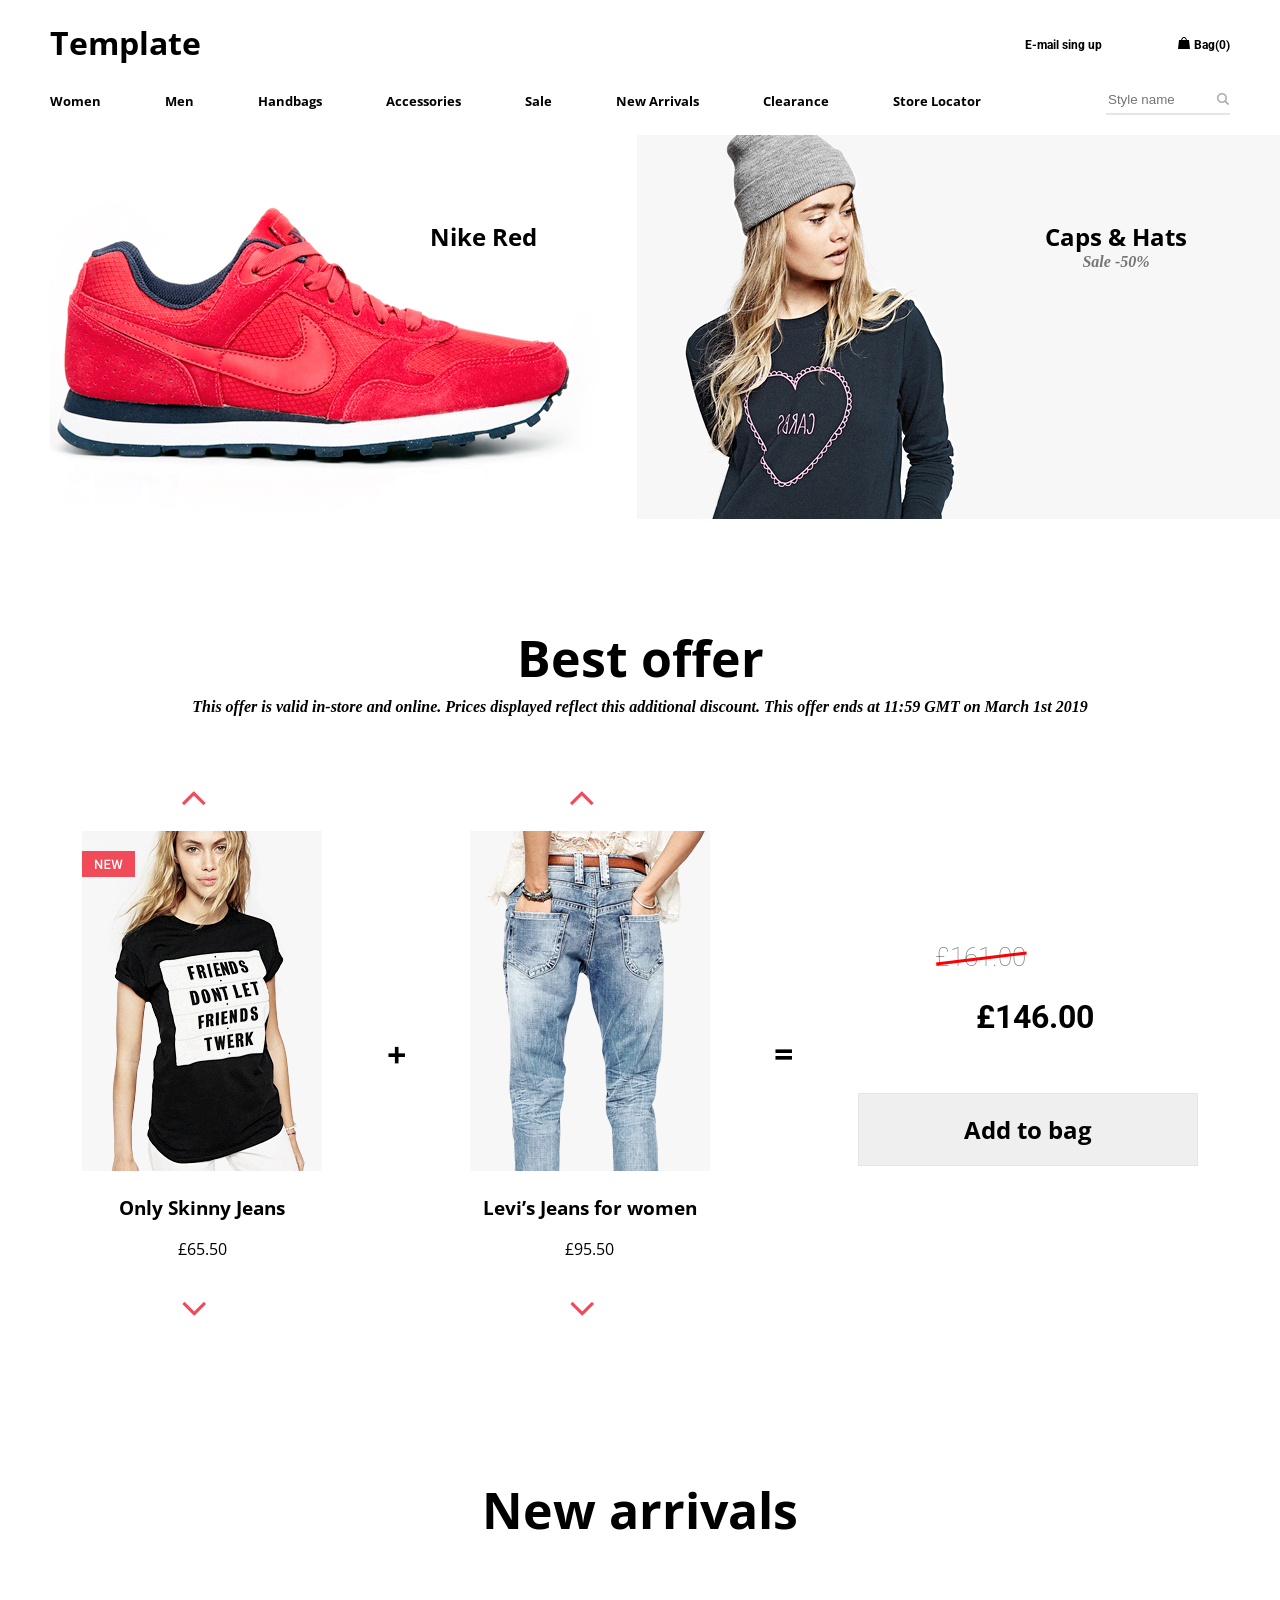
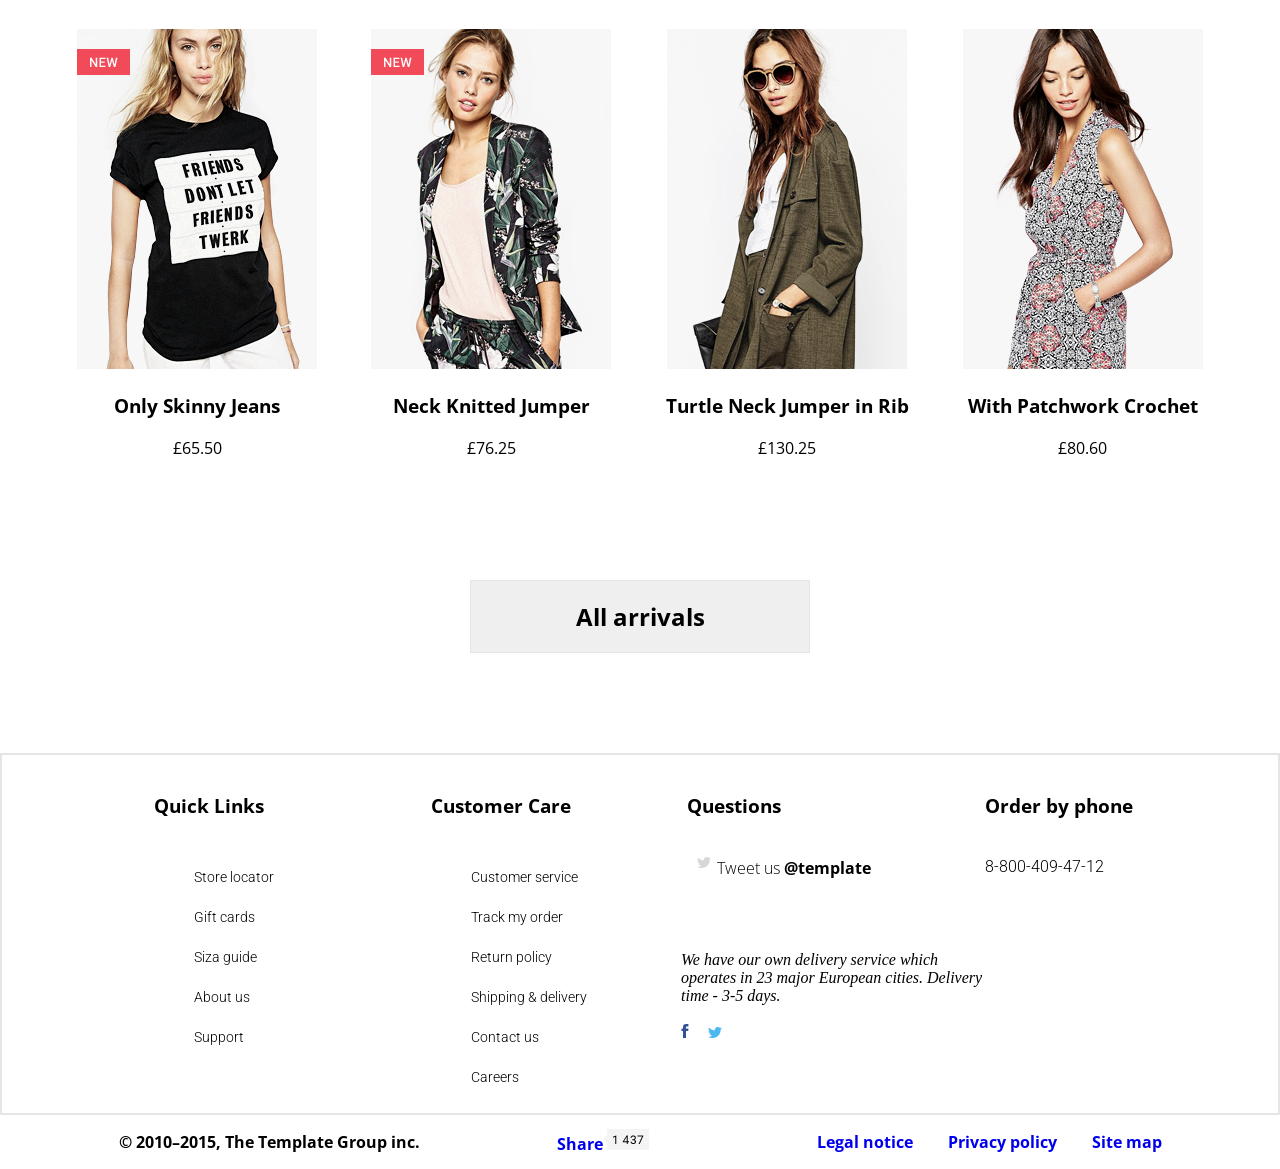
==== index.html @ d85d55f2 "24/02/2020(4)" ====
<!DOCTYPE html>
<html lang="en">

<head>
    <meta charset="UTF-8">
    <meta name="viewport" content="width=device-width, initial-scale=1.0">
    <title>Template</title>

    <link href="https://fonts.googleapis.com/css?family=Open+Sans:400,700&display=swap" rel="stylesheet">
    <link rel="stylesheet" href="./css/start.css">
</head>

<body>
    <div class="conteiner">
        <header class="header">
            <div class="header__conteiner1">
                <div class="h1">
                    <h1>Template</h1>
                </div>
                <div class="bag">
                    <div class="bag__signup"> <a class="header__singUp" href="#">E-mail sing up</a></div>
                    <div><img src="/img/ico_bag.png" alt="bag" class="logo"> <a href="#">Bag(0)</a>
                    </div>
                </div>


            </div>
            <div class="header__conteiner2">
                <div class="header__nav">
                    <nav class="nav">
                        <a href="" class="nav_a">Women</a>
                        <a href="" class="nav_a">Men</a>
                        <a href="" class="nav_a">Handbags</a>
                        <a href="" class="nav_a">Accessories</a>
                        <a href="" class="nav_a">Sale</a>
                        <a href="" class="nav_a">New Arrivals</a>
                        <a href="" class="nav_a">Clearance</a>
                        <a href="" class="nav_a">Store Locator</a>
                    </nav>
                </div>
                <div class="header__search">
                    <input type="text" name="" placeholder="Style name" class="input">
                </div>
            </div>

        </header>
        <section class="section_banners">
            <div class="banner nike">
                <div class="text">
                    <h2>Nike Red</h2>
                </div>
                <img src="/img/red-nike.png" alt="red nike">
            </div>
            <div class="banner girl">
                <div class="text">
                    <h2>Caps & Hats</h2>
                    <span>Sale -50%</span>
                </div>

                <img src="/img/girl.png" alt="girl">
            </div>
        </section>

        <section class="best_offer">
            <div class="title">
                <h1>Best offer</h1>
                <p>This offer is valid in-store and online. Prices displayed reflect this additional discount. This
                    offer ends at 11:59 GMT on March 1st 2019</p>
            </div>
            <div class="banner_conteiner">
                <div class="banner first_banner">
                    <img src="/img/arrow-up.png" alt="arrow-up" srcset="" class="arrow-up">
                    <img src="/img/best_offer1.png" alt="best offer">
                    <h3>Only Skinny Jeans</h3>
                    <p>£65.50</p>
                    <img src="/img/arrow-down.png" alt="arrow-down" srcset="" class="arrow-down">
                </div>
                <span class="plus">+</span>
                <div class="banner second_banner">
                    <img src="/img/arrow-up.png" alt="arrow-up" srcset="" class="arrow-up">
                    <img src="/img/best_offer2.png" alt="best offer">
                    <h3>Levi’s Jeans for women</h3>
                    <p>£95.50</p>
                    <img src="/img/arrow-down.png" alt="arrow-down" srcset="" class="arrow-down">
                </div>
                <span class="plus">=</span>
                <div class="third_banner">
                    <div class="total_price">
                        <span>£161.00</span>
                        <h2>£146.00</h2>
                    </div>
                    <input type="button" value="Add to bag">
                </div>
            </div>
        </section>

        <section class="new_arivals">
            <div class="title">
                <h1>New arrivals</h1>
            </div>
            <div class="banner_conteiner">
                <div class="banner first_banner">
                    <img src="/img/new_arrivals1.png" alt="cute girl">
                    <h3>Only Skinny Jeans</h3>
                    <p>£65.50</p>
                </div>
                <div class="banner second_banner">
                    <img src="/img/new_arrivals2.png" alt="cute girl">
                    <h3>Neck Knitted Jumper</h3>
                    <p>£76.25</p>
                </div>
                <div class="banner">
                    <img src="/img/new_arrivals3.png" alt="cute girl">
                    <h3>Turtle Neck Jumper in Rib</h3>
                    <p>£130.25</p>
                </div>
                <div class="banner">
                    <img src="/img/new_arrivals4.png" alt="cute girl">
                    <h3>With Patchwork Crochet</h3>
                    <p>£80.60</p>
                </div>
            </div>
            <div class="button_conteiner">
                <input type="button" value="All arrivals">
            </div>
        </section>
    </div>

    <section class="section_links">
        <div class="conteiner">  
            <div class="links_conteiner">
                <div class="nav quick_links">
                    <h3>Quick Links</h3>
                    <nav class="links">
                        <ul>
                            <li><a href="#">Store locator</a></li>
                            <li><a href="#">Gift cards</a></li>
                            <li><a href="#">Siza guide</a></li>
                            <li><a href="#">About us</a></li>
                            <li><a href="#">Support</a></li>
                        </ul>
                    </nav>
                </div>
                <div class="nav customer_care">
                    <h3>Customer Care</h3>
                    <nav class="links">
                        <ul>
                            <li><a href="#">Customer service</a></li>
                            <li><a href="#">Track my order</a></li>
                            <li><a href="#">Return policy</a></li>
                            <li><a href="#">Shipping & delivery</a></li>
                            <li><a href="#">Contact us</a></li>
                            <li><a href="#">Careers</a></li>
                        </ul>
                    </nav>
                </div>
            </div>
            <div class="contact_conteiner">
                <div class="questions">
                    <h3>Questions</h3>
                    <div class="tweet"> <img src="/img/twi_ico.png" alt="twitter" srcset="">
                        <p>Tweet us <b>@template</b></p>
                    </div>

                </div>
                <div class="order_by_phone">
                    <h3>Order by phone</h3>
                    <p>8-800-409-47-12</p>
                </div>
                <div class="anotation">
                    <div class="">
                        <p>We have our own delivery service which operates in 23 major European cities. Delivery time -
                            3-5
                            days.</p>
                    </div>
                    <div class="contact_logo">
                        <img src="/img/fb.png" alt="facebook">
                        <img src="/img/twi.png" alt="twitter">
                    </div>
                </div>

            </div>
        </div>

    </section>
    <footer class="footer">
        <div class="conteiner">
            <div class="footer_content">
                <p>© 2010–2015, The Template Group inc.</p>
                <div class=""><a href="#">Share</a><img src="/img/share.png" alt="share"></div>
                <nav>
                    <a href="#">Legal notice</a>
                    <a href="#">Privacy policy</a>
                    <a href="#">Site map</a>
                </nav>
            </div>

        </div>

    </footer>
</body>

</html>
---- css/start.css ----
@import url("https://fonts.googleapis.com/css?family=Roboto&display=swap");
@import url("https://fonts.googleapis.com/css?family=Open+Sans:400,700&display=swap");
body {
  margin: 0;
  padding: 0;
  background-color: #ffffff;
  font-family: "Open Sans";
  font-weight: bold;
}

a {
  text-decoration: none;
}
.conteiner {
  width: 1180px;
  margin: auto;
}

.header__conteiner1 {
  display: flex;
  flex-direction: row;
  flex-wrap: nowrap;
  justify-content: space-between;
  align-items: center;
}

.header__conteiner1 .bag {
  width: 205px;
  display: flex;
  flex-direction: row;
  justify-content: space-between;
}
.bag a {
  font-family: "Roboto";
  font-size: 12px;
  color: #000000;
}
.header__conteiner2 .nav_a {
  color: #000000;
  font-size: 13px;
  margin-right: 60px;
}
.header__conteiner2 {
  display: flex;
  flex-direction: row;
  flex-wrap: nowrap;
  justify-content: space-between;
  align-items: center;
}
.header__search .input {
  height: 25px;
  width: 120px;
  border: none;
  border-bottom: 2px solid #e5e5e5;
  background: url(/img/ico.png) no-repeat scroll 12px 12px;
  background-position: right;
}
/* first section */
.section_banners {
  margin-top: 20px;
  display: flex;
  flex-direction: row;
  flex-wrap: nowrap;
}
.section_banners .banner {
  position: relative;
}

.section_banners .banner .text {
  position: absolute;
  top: 65px;
  right: 100px;
  text-align: center;
}

.girl h2 {
  margin-bottom: -3px;
}
.text span {
  font-family: "Times New Roman", Times, serif;
  font-style: italic;
  color: #757575;
}
.nike .text {
  right: 100px;
}
/* second section */
.best_offer {
  margin-top: 100px;
}
.title {
  text-align: center;
}
.title h1 {
  font-size: 50px;
  margin-bottom: -10px;
}
.best_offer .title p {
  font-size: 16px;
  font-family: "Times New Roman", Times, serif;
  font-style: italic;
}
.plus {
  font-size: 34px;
}
.banner_conteiner {
  margin-top: 115px;
  display: flex;
  flex-direction: row;
  flex-wrap: nowrap;
  justify-content: space-around;
  align-items: center;
  text-align: center;
}
.banner_conteiner p {
  font-weight: normal;
}
.banner {
  position: relative;
}
.first_banner:before {
  content: url(/img/New.png);
  position: absolute;
  top: 20px;
}

.banner_conteiner .banner .arrow-up {
  position: absolute;
  top: -40px;
  left: 100px;
}
.banner_conteiner .banner .arrow-down {
  position: absolute;
  bottom: -40px;
  left: 100px;
}
.third_banner .total_price {
  margin-left: 15px;
}
.third_banner h2 {
  font-family: "Roboto";
  font-weight: bold;
  font-size: 32px;
}
.third_banner span {
  right: 55px;
  position: relative;
  font-family: "Roboto";
  font-weight: 100;
  font-size: 26px;
  color: #757575;
}
.third_banner span:before {
  border-bottom: 3px solid red;
  position: absolute;
  content: "";
  width: 100%;
  height: 50%;
  transform: rotate(-7deg);
}
input[type="button"] {
  margin-top: 30px;
  height: 73px;
  width: 340px;
  border: 1px solid #e5e5e5;
  text-align: center;
  font-size: 24px;
  font-family: "Open Sans";
  font-weight: bold;
}

/* third section */
.new_arivals {
  margin: auto auto;
  margin-top: 200px;
}
.new_arivals .second_banner:before {
  content: url(/img/New.png);
  position: absolute;
  top: 20px;
}
.new_arivals .banner_conteiner {
  margin-top: 95px;
}
.new_arivals .button_conteiner {
  margin: 75px 420px 0 420px;
}
/* sections links */
.section_links {
  margin-top: 100px;
  border: 2px solid #e5e5e5;
}
.section_links .conteiner,
.contact_conteiner,
.links_conteiner {
  display: flex;
  flex-direction: row;
  flex-wrap: nowrap;
  justify-content: space-around;
 
}
.section_links h3 {
  line-height: 65px;
}
.links_conteiner,
.contact_conteiner {
  width: 590px;
}
.contact_conteiner {
  flex-wrap: wrap;
  margin-left: -100px;
}
.nav h1 {
  font-size: 16px;
}
.nav .links ul {
  position: relative;
  list-style-type: none;
}
.nav .links li a {
  color: #000000;
  font-family: "Roboto";
  font-weight: normal;
  font-size: 14px;
  line-height: 40px;
  display: inline;
  font-weight: 300;
}
.contact_conteiner .questions,
.order_by_phone {
  margin-bottom: -30px;
}
.contact_conteiner .tweet {
  position: relative;
  left: 30px;
  font-weight: 300;
}
.order_by_phone p {
  font-family: "Roboto";
  font-weight: 300;
}
.contact_conteiner .tweet img {
  position: absolute;
  left: -20px;
}
.anotation {
  margin-right: 150px;
  width: 308px;
}
.anotation .contact_logo img {
  margin-right: 15px;
}
.anotation p {
  font-weight: 100;
  font-size: 16px;
  font-family: "Times New Roman", Times, serif;
  font-style: italic;
}
/* footer */
.footer_content {
  width: 1180px;
  margin: auto;
  display: flex;
  flex-direction: row;
  flex-wrap: nowrap;
  justify-content: space-around;
  align-items: center;
}
.footer_content nav a{
  margin-left: 31px;
}
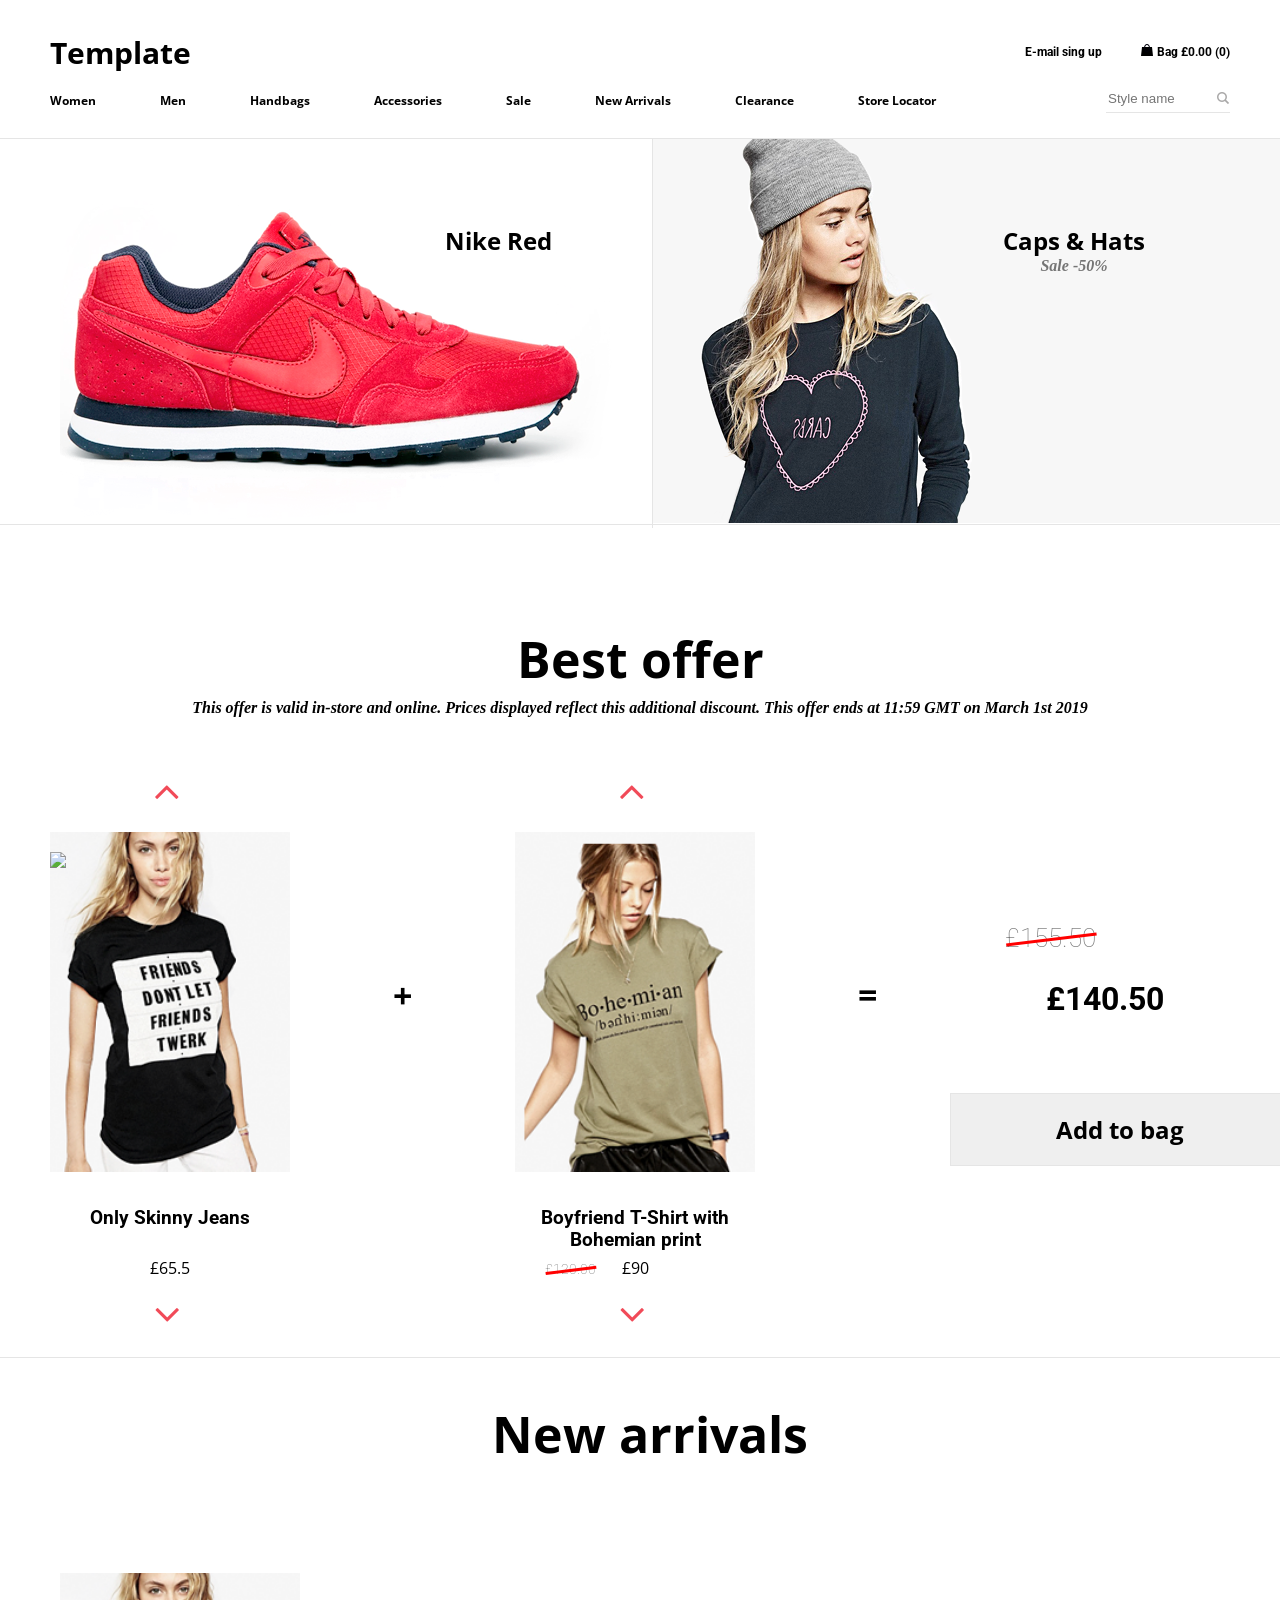
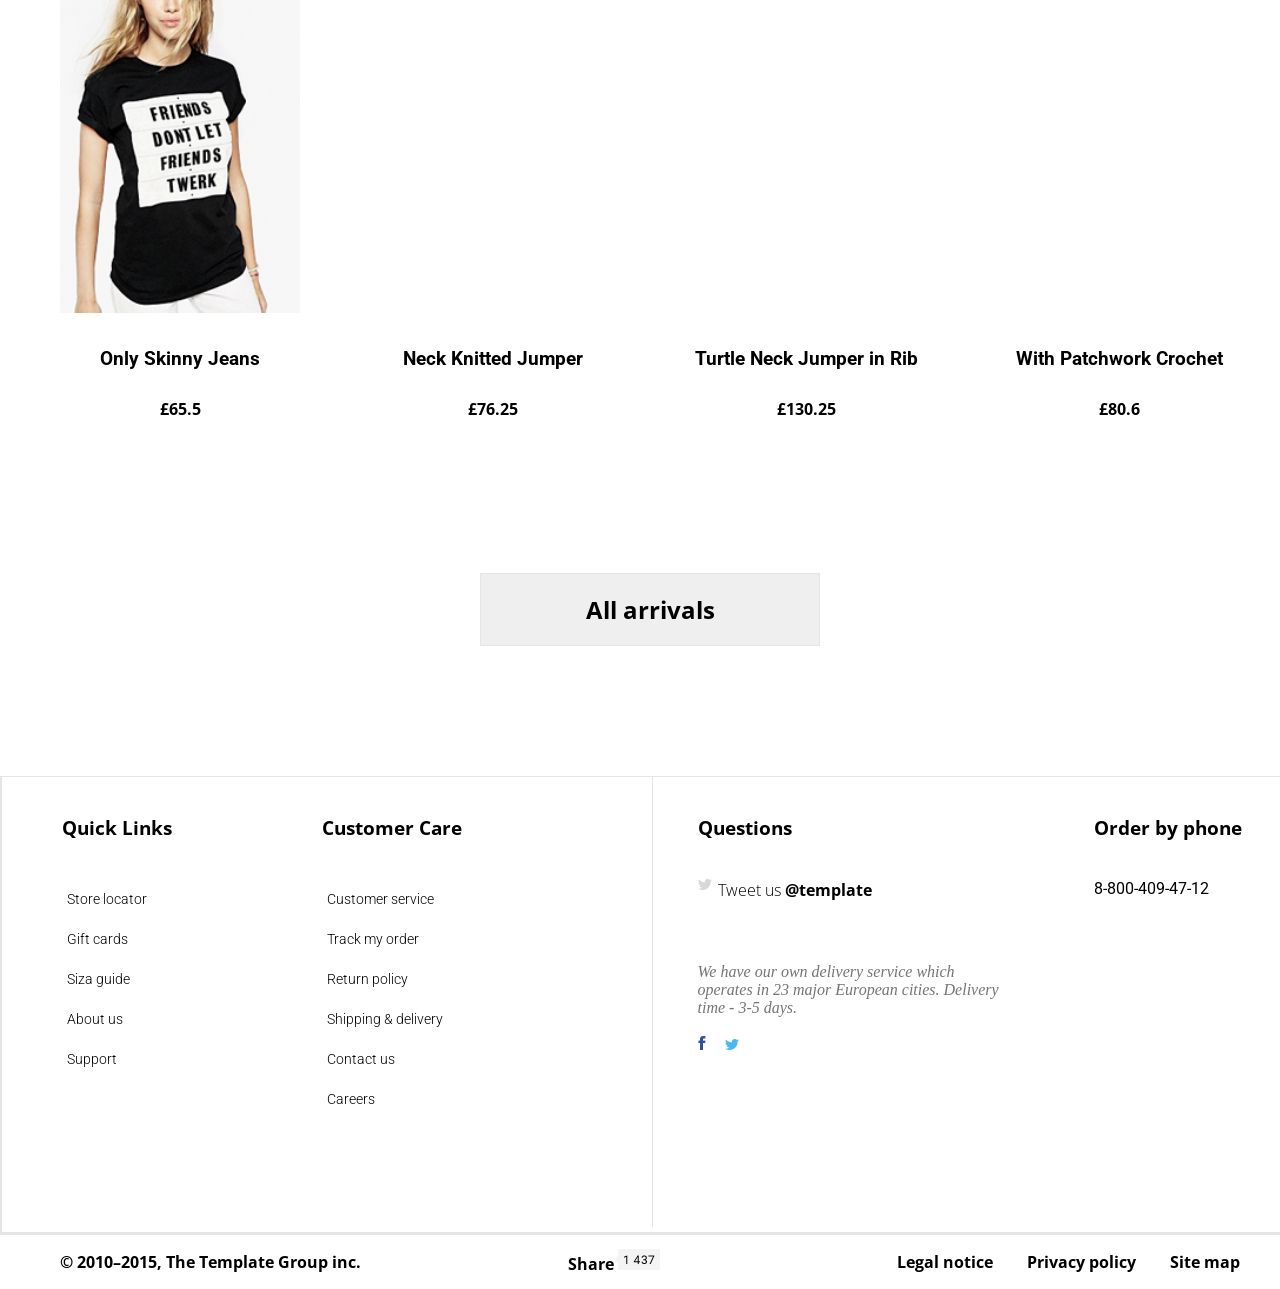
==== commit 928ecbed: "Merge branch 'master' into gh-pages" ====
--- a/index.html
+++ b/index.html
@@ -6,28 +6,34 @@
     <meta name="viewport" content="width=device-width, initial-scale=1.0">
     <title>Template</title>
 
-    <link href="https://fonts.googleapis.com/css?family=Open+Sans:400,700&display=swap" rel="stylesheet">
+
     <link rel="stylesheet" href="./css/start.css">
+    <link rel="stylesheet" href="./css/siteheaderandfooter.css">
 </head>
 
 <body>
-    <div class="conteiner">
-        <header class="header">
-            <div class="header__conteiner1">
+    <!-- HEADER -->
+    <header class="header">
+        <div class="container">
+            <div class="header__container1">
                 <div class="h1">
-                    <h1>Template</h1>
+                    <a href="start.html">
+                        <h1 class="desktop">Template</h1>
+                        <h1 class="mobile">TL</h1>
+                    </a>
                 </div>
                 <div class="bag">
                     <div class="bag__signup"> <a class="header__singUp" href="#">E-mail sing up</a></div>
-                    <div><img src="/img/ico_bag.png" alt="bag" class="logo"> <a href="#">Bag(0)</a>
-                    </div>
-                </div>
-
-
-            </div>
-            <div class="header__conteiner2">
+                    <div><img src="./img/ico_bag.png" alt="bag" class="logo"> <a href="shoping-bag.html">Bag<span
+                                id="bag-price"></span> <span id="bag-count"></span></a>
+                    </div>
+                </div>
+            </div>
+            <a href="javascript:void(0);" id="icon_hamburger"><img src="./img/ico_menu.png" alt="hamburger_menu"></a>
+            <a href="javascript:void(0);" id="icon_close"><img src="./img/ico_close.png" alt="icon_close"></a>
+            <div class="header__container2" id="menu_hamburger">
                 <div class="header__nav">
-                    <nav class="nav">
+                    <nav id="nav">
                         <a href="" class="nav_a">Women</a>
                         <a href="" class="nav_a">Men</a>
                         <a href="" class="nav_a">Handbags</a>
@@ -42,93 +48,79 @@
                     <input type="text" name="" placeholder="Style name" class="input">
                 </div>
             </div>
-
-        </header>
-        <section class="section_banners">
-            <div class="banner nike">
-                <div class="text">
-                    <h2>Nike Red</h2>
-                </div>
-                <img src="/img/red-nike.png" alt="red nike">
-            </div>
-            <div class="banner girl">
-                <div class="text">
-                    <h2>Caps & Hats</h2>
-                    <span>Sale -50%</span>
-                </div>
-
-                <img src="/img/girl.png" alt="girl">
-            </div>
-        </section>
-
-        <section class="best_offer">
+        </div>
+    </header>
+    <!-- FIRST BANNER -->
+    <section class="section_banners">
+        <div class="container">
+            <a href="catalog.html">
+                <div class="nike">
+                    <div class="text">
+                        <h2>Nike Red</h2>
+                    </div>
+                    <img src="./img/red-nike.png" alt="red nike">
+                </div>
+            </a>
+            <a href="catalog.html">
+                <div class="girl">
+                    <div class="text">
+                        <h2>Caps & Hats</h2>
+                        <span>Sale -50%</span>
+                    </div>
+                    <img src="./img/girl.png" alt="girl">
+                </div>
+            </a>
+        </div>
+    </section>
+    <!-- BEST OFFER -->
+    <section class="best_offer">
+        <div class="container">
             <div class="title">
                 <h1>Best offer</h1>
                 <p>This offer is valid in-store and online. Prices displayed reflect this additional discount. This
                     offer ends at 11:59 GMT on March 1st 2019</p>
             </div>
-            <div class="banner_conteiner">
-                <div class="banner first_banner">
-                    <img src="/img/arrow-up.png" alt="arrow-up" srcset="" class="arrow-up">
-                    <img src="/img/best_offer1.png" alt="best offer">
-                    <h3>Only Skinny Jeans</h3>
-                    <p>£65.50</p>
-                    <img src="/img/arrow-down.png" alt="arrow-down" srcset="" class="arrow-down">
-                </div>
+            <div class="banner_container">
+                <a class="next_a" id="first_next_up"><img src="./img/arrow-up.png" alt="" srcset=""></a>
+                <div id="first_banner"></div>
+                <a class="next_a" id="first_next_down"><img src="./img/arrow-down.png" alt="" srcset=""></a>
                 <span class="plus">+</span>
-                <div class="banner second_banner">
-                    <img src="/img/arrow-up.png" alt="arrow-up" srcset="" class="arrow-up">
-                    <img src="/img/best_offer2.png" alt="best offer">
-                    <h3>Levi’s Jeans for women</h3>
-                    <p>£95.50</p>
-                    <img src="/img/arrow-down.png" alt="arrow-down" srcset="" class="arrow-down">
-                </div>
-                <span class="plus">=</span>
+                <a class="next_a" id="second_next_up"><img src="./img/arrow-up.png" alt="" srcset=""></a>
+                <div id="second_banner"></div>
+                <a class="next_a" id="second_next_down"><img src="./img/arrow-down.png" alt="" srcset=""></a>
+
+                <span class="plus ravno">=</span>
                 <div class="third_banner">
-                    <div class="total_price">
-                        <span>£161.00</span>
-                        <h2>£146.00</h2>
-                    </div>
-                    <input type="button" value="Add to bag">
-                </div>
-            </div>
-        </section>
-
-        <section class="new_arivals">
+                    <div id="total_price">
+                        <span id="old_price"></span>
+                        <h2 id="price_with_discount"></h2>
+                        <div class="button_container1"> <a href="shoping-bag.html"> <input type="button"
+                                    value="Add to bag" id="add_to_bag1"></a></div>
+                    </div>
+                </div>
+                <div class="button_container2"> <a href="shoping-bag.html"> <input type="button" value="Add to bag"
+                            id="add_to_bag2"></a></div>
+            </div>
+        </div>
+    </section>
+
+
+    <section class="new_arivals">
+        <div class="container">
             <div class="title">
                 <h1>New arrivals</h1>
             </div>
-            <div class="banner_conteiner">
-                <div class="banner first_banner">
-                    <img src="/img/new_arrivals1.png" alt="cute girl">
-                    <h3>Only Skinny Jeans</h3>
-                    <p>£65.50</p>
-                </div>
-                <div class="banner second_banner">
-                    <img src="/img/new_arrivals2.png" alt="cute girl">
-                    <h3>Neck Knitted Jumper</h3>
-                    <p>£76.25</p>
-                </div>
-                <div class="banner">
-                    <img src="/img/new_arrivals3.png" alt="cute girl">
-                    <h3>Turtle Neck Jumper in Rib</h3>
-                    <p>£130.25</p>
-                </div>
-                <div class="banner">
-                    <img src="/img/new_arrivals4.png" alt="cute girl">
-                    <h3>With Patchwork Crochet</h3>
-                    <p>£80.60</p>
-                </div>
-            </div>
-            <div class="button_conteiner">
+            <div id="new_arrivals"> </div>
+            <div class="button_container">
                 <input type="button" value="All arrivals">
             </div>
-        </section>
-    </div>
-
+        </div>
+    </section>
+
+    <!-- SECTION LINKS -->
     <section class="section_links">
-        <div class="conteiner">  
-            <div class="links_conteiner">
+        <div class="container">
+            <div class="links_container">
                 <div class="nav quick_links">
                     <h3>Quick Links</h3>
                     <nav class="links">
@@ -155,13 +147,12 @@
                     </nav>
                 </div>
             </div>
-            <div class="contact_conteiner">
+            <div class="contact_container">
                 <div class="questions">
                     <h3>Questions</h3>
-                    <div class="tweet"> <img src="/img/twi_ico.png" alt="twitter" srcset="">
+                    <div class="tweet"> <img src="./img/twi_ico.png" alt="twitter" srcset="">
                         <p>Tweet us <b>@template</b></p>
                     </div>
-
                 </div>
                 <div class="order_by_phone">
                     <h3>Order by phone</h3>
@@ -174,20 +165,21 @@
                             days.</p>
                     </div>
                     <div class="contact_logo">
-                        <img src="/img/fb.png" alt="facebook">
-                        <img src="/img/twi.png" alt="twitter">
-                    </div>
-                </div>
-
-            </div>
-        </div>
-
-    </section>
+                        <a href="#"> <img src="./img/fb.png" alt="facebook"></a>
+                        <a href=""> <img src="./img/twi.png" alt="twitter"></a>
+                    </div>
+                </div>
+
+            </div>
+        </div>
+    </section>
+
+    <!-- FOOTER -->
     <footer class="footer">
-        <div class="conteiner">
+        <div class="container">
             <div class="footer_content">
                 <p>© 2010–2015, The Template Group inc.</p>
-                <div class=""><a href="#">Share</a><img src="/img/share.png" alt="share"></div>
+                <div class=""><a href="#">Share</a><img src="./img/share.png" alt="share"></div>
                 <nav>
                     <a href="#">Legal notice</a>
                     <a href="#">Privacy policy</a>
@@ -198,6 +190,11 @@
         </div>
 
     </footer>
+
+    <script src="./js/catalog.js"></script>
+    <script src="./js/best-offer.js"></script>
+    <script src="./js/function.js"></script>
+    <script src="./js/startHTML.js"></script>
 </body>
 
 </html>
--- a/css/start.css
+++ b/css/start.css
@@ -1,143 +1,114 @@
-@import url("https://fonts.googleapis.com/css?family=Roboto&display=swap");
-@import url("https://fonts.googleapis.com/css?family=Open+Sans:400,700&display=swap");
-body {
-  margin: 0;
-  padding: 0;
-  background-color: #ffffff;
-  font-family: "Open Sans";
-  font-weight: bold;
-}
-
-a {
-  text-decoration: none;
-}
-.conteiner {
+/* BANNERS */
+.section_banners {
+  width: 1300px;
+  margin: auto;
+
+  border-top: 1px solid #e5e5e5;
+  border-bottom: 1px solid #e5e5e5;
+}
+.section_banners .container {
   width: 1180px;
-  margin: auto;
-}
-
-.header__conteiner1 {
+  height: 385px;
+  display: flex;
+  flex-direction: row;
+  flex-wrap: nowrap;
+  justify-content: space-between;
+}
+.section_banners .girl,
+.nike {
+  position: relative;
+  width: 592px;
+}
+
+.section_banners div .text {
+  position: absolute;
+  top: 65px;
+  right: 100px;
+  text-align: center;
+}
+.girl {
+  border-left: 1px solid #e5e5e5;
+}
+.girl h2 {
+  margin-bottom: -3px;
+}
+.text span {
+  font-family: "Times New Roman", Times, serif;
+  font-style: italic;
+  color: #757575;
+}
+
+/* BEST OFFER */
+.best_offer {
+  margin-top: 100px;
+}
+.title {
+  text-align: center;
+}
+.title h1 {
+  font-size: 50px;
+  margin-bottom: -10px;
+}
+.best_offer .title p {
+  font-size: 16px;
+  font-family: "Times New Roman", Times, serif;
+  font-style: italic;
+}
+.plus {
+  margin-top: -200px;
+  font-size: 34px;
+}
+.best_offer .banner_container {
+  margin-top: 115px;
+  position: relative;
   display: flex;
   flex-direction: row;
   flex-wrap: nowrap;
   justify-content: space-between;
   align-items: center;
-}
-
-.header__conteiner1 .bag {
-  width: 205px;
-  display: flex;
-  flex-direction: row;
-  justify-content: space-between;
-}
-.bag a {
-  font-family: "Roboto";
-  font-size: 12px;
-  color: #000000;
-}
-.header__conteiner2 .nav_a {
-  color: #000000;
-  font-size: 13px;
-  margin-right: 60px;
-}
-.header__conteiner2 {
-  display: flex;
-  flex-direction: row;
-  flex-wrap: nowrap;
-  justify-content: space-between;
-  align-items: center;
-}
-.header__search .input {
-  height: 25px;
-  width: 120px;
-  border: none;
-  border-bottom: 2px solid #e5e5e5;
-  background: url(/img/ico.png) no-repeat scroll 12px 12px;
-  background-position: right;
-}
-/* first section */
-.section_banners {
-  margin-top: 20px;
-  display: flex;
-  flex-direction: row;
-  flex-wrap: nowrap;
-}
-.section_banners .banner {
-  position: relative;
-}
-
-.section_banners .banner .text {
+  text-align: center;
+}
+.button_container1 {
+  margin-left: -30px;
+}
+.button_container2 {
+  display: none;
+}
+.best_offer .next_a {
+  cursor: pointer;
   position: absolute;
-  top: 65px;
-  right: 100px;
-  text-align: center;
-}
-
-.girl h2 {
-  margin-bottom: -3px;
-}
-.text span {
-  font-family: "Times New Roman", Times, serif;
-  font-style: italic;
-  color: #757575;
-}
-.nike .text {
-  right: 100px;
-}
-/* second section */
-.best_offer {
-  margin-top: 100px;
-}
-.title {
-  text-align: center;
-}
-.title h1 {
-  font-size: 50px;
-  margin-bottom: -10px;
-}
-.best_offer .title p {
-  font-size: 16px;
-  font-family: "Times New Roman", Times, serif;
-  font-style: italic;
-}
-.plus {
-  font-size: 34px;
-}
-.banner_conteiner {
-  margin-top: 115px;
-  display: flex;
-  flex-direction: row;
-  flex-wrap: nowrap;
-  justify-content: space-around;
-  align-items: center;
-  text-align: center;
-}
-.banner_conteiner p {
+}
+.best_offer .next_a:hover {
+  transform: scale(1.4);
+}
+#first_next_up {
+  top: -50px;
+  left: 105px;
+}
+#second_next_up {
+  top: -50px;
+  left: 570px;
+}
+#first_next_down {
+  bottom: 30px;
+  left: 105px;
+}
+#second_next_down {
+  bottom: 30px;
+  left: 570px;
+}
+.banner_container p {
   font-weight: normal;
 }
-.banner {
-  position: relative;
-}
-.first_banner:before {
-  content: url(/img/New.png);
-  position: absolute;
-  top: 20px;
-}
-
-.banner_conteiner .banner .arrow-up {
-  position: absolute;
-  top: -40px;
-  left: 100px;
-}
-.banner_conteiner .banner .arrow-down {
-  position: absolute;
-  bottom: -40px;
-  left: 100px;
+.third_banner {
+  width: 250px;
+  margin-bottom: 100px;
 }
 .third_banner .total_price {
   margin-left: 15px;
 }
 .third_banner h2 {
+  margin-bottom: 75px;
   font-family: "Roboto";
   font-weight: bold;
   font-size: 32px;
@@ -158,34 +129,27 @@
   height: 50%;
   transform: rotate(-7deg);
 }
-input[type="button"] {
-  margin-top: 30px;
-  height: 73px;
-  width: 340px;
-  border: 1px solid #e5e5e5;
+
+/* NEW ARRIVALS */
+.new_arivals {
+  border-top: 1px solid #e5e5e5;
+  margin: auto;
+  margin-top: 75px;
+}
+.new_arivals .container #new_arrivals {
+  margin-top: 115px;
+  display: flex;
+  flex-direction: row;
+  flex-wrap: nowrap;
+  justify-content: space-between;
+  align-items: center;
   text-align: center;
-  font-size: 24px;
-  font-family: "Open Sans";
-  font-weight: bold;
-}
-
-/* third section */
-.new_arivals {
-  margin: auto auto;
-  margin-top: 200px;
-}
-.new_arivals .second_banner:before {
-  content: url(/img/New.png);
-  position: absolute;
-  top: 20px;
-}
-.new_arivals .banner_conteiner {
-  margin-top: 95px;
-}
-.new_arivals .button_conteiner {
+}
+
+.new_arivals .button_container {
   margin: 75px 420px 0 420px;
 }
-/* sections links */
+
 .section_links {
   margin-top: 100px;
   border: 2px solid #e5e5e5;
@@ -197,7 +161,6 @@
   flex-direction: row;
   flex-wrap: nowrap;
   justify-content: space-around;
- 
 }
 .section_links h3 {
   line-height: 65px;
@@ -266,6 +229,246 @@
   justify-content: space-around;
   align-items: center;
 }
-.footer_content nav a{
+.footer_content nav a {
   margin-left: 31px;
 }
+
+@media screen and (max-width: 1024px) {
+  /* BANNERS */
+  .section_banners {
+    width: 768px;
+    margin: auto;
+  }
+  .section_banners .container {
+    width: 690px;
+    height: 228px;
+  }
+  .section_banners img {
+    height: 228px;
+    width: 345px;
+  }
+  .section_banners h2 {
+    font-size: 22px;
+  }
+  .section_banners .girl,
+  .nike {
+    width: 345px;
+  }
+  .section_banners div .text {
+    top: 10px;
+    right: 50px;
+  }
+  .text span {
+    font-size: 16px;
+  }
+
+  /* BEST OFFER */
+  .best_offer,
+  .new_arivals {
+    margin: auto;
+    width: 768px;
+    margin-top: 100px;
+  }
+  .title h1 {
+    font-size: 50px;
+    margin-bottom: -10px;
+  }
+  .best_offer .banner_container {
+    flex-wrap: wrap;
+    align-items: center;
+  }
+  .button_container1 {
+    display: none;
+  }
+  .button_container2 {
+    display: flex;
+  }
+  #first_banner,
+  #second_banner {
+    height: 400px;
+    margin-bottom: 100px;
+  }
+  #first_next_up {
+    top: -40px;
+    left: 80px;
+  }
+  #first_next_down {
+    bottom: 150px;
+    left: 80px;
+  }
+  #second_next_up {
+    top: -40px;
+    left: 370px;
+  }
+  #second_next_down {
+    bottom: 150px;
+    left: 370px;
+  }
+  .third_banner {
+    width: 150px;
+  }
+  .third_banner #total_price {
+    margin-left: 40px;
+    margin-top: -85px;
+  }
+  .third_banner h2 {
+    font-size: 30px;
+  }
+  .third_banner span {
+    right: 40px;
+    bottom: -15px;
+    font-size: 22px;
+  }
+  .button_container2 {
+    margin-left: 180px;
+  }
+  .new_arivals {
+    width: 768px;
+  }
+  .new_arivals .container #new_arrivals {
+    margin-top: 115px;
+  }
+
+  .new_arivals .button_container {
+    margin-top: 50px;
+    margin-left: 180px;
+  }
+}
+@media screen and (max-width: 768px) {
+  /* BANNERS */
+  .section_banners {
+    width: 768px;
+    margin: auto;
+  }
+  .section_banners .container {
+    width: 690px;
+    height: 228px;
+  }
+  .section_banners img {
+    height: 228px;
+    width: 345px;
+  }
+  .section_banners h2 {
+    font-size: 22px;
+  }
+  .section_banners .girl,
+  .nike {
+    width: 345px;
+  }
+  .section_banners div .text {
+    top: 10px;
+    right: 50px;
+  }
+  .text span {
+    font-size: 16px;
+  }
+
+  /* BEST OFFER */
+  .best_offer,
+  .new_arivals {
+    margin: auto;
+    width: 375px;
+    margin-top: 30px;
+  }
+  .plus {
+    font-size: 26px;
+    margin-top: -100px;
+  }
+  .ravno {
+    margin-left: 50px;
+    margin-top: 70px;
+  }
+  .title h1 {
+    font-size: 26px;
+    margin-bottom: -10px;
+  }
+  .best_offer .title p {
+    font-size: 14px;
+    line-height: 30px;
+  }
+  .best_offer .banner_container {
+    flex-wrap: wrap;
+    align-items: center;
+    justify-content: space-around;
+  }
+  .button_container1 {
+    display: none;
+  }
+  .button_container2 {
+    display: flex;
+  }
+  #first_banner,
+  #second_banner {
+    height: 250px;
+    margin-bottom: 150px;
+  }
+  #first_next_up {
+    top: -50px;
+    left: 60px;
+  }
+  #first_next_down {
+    bottom: 220px;
+    left: 60px;
+  }
+  #second_next_up {
+    top: -50px;
+    left: 250px;
+  }
+  #second_next_down {
+    bottom: 220px;
+    left: 250px;
+  }
+  .third_banner {
+    width: 150px;
+  }
+  .third_banner #total_price {
+    margin-left: 0;
+    margin-top: 50px;
+  }
+  .third_banner h2 {
+    font-size: 30px;
+  }
+  .third_banner,
+  #price_with_discount {
+    margin: 0;
+  }
+  .third_banner span {
+    right: 0;
+    bottom: 0px;
+    font-size: 22px;
+  }
+  .button_container2 input {
+    margin-top: -100px;
+    margin-bottom: 50px;
+    margin-left: -90px;
+  }
+  .new_arivals {
+    border: 0px solid black;
+    width: 375px;
+  }
+  .new_arivals .title {
+    margin-top: 150px;
+  }
+  .new_arivals .title h1 {
+    font-size: 26px;
+  }
+  .new_arivals .container #new_arrivals {
+    margin-top: 115px;
+  }
+  .new_arivals .button_container {
+    margin-top: 50px;
+    margin-left: 50px;
+  }
+  .new_arivals .button_container input {
+    width: 220px;
+    height: 50px;
+  }
+  .best_offer .button_container2 {
+    margin-top: 50px;
+    margin-left: 50px;
+  }
+  .best_offer .button_container2 input {
+    width: 220px;
+    height: 60px;
+  }
+}
--- a/css/siteheaderandfooter.css
+++ b/css/siteheaderandfooter.css
@@ -0,0 +1,751 @@
+@import url("https://fonts.googleapis.com/css?family=Roboto:400,700,900&display=swap");
+@import url("https://fonts.googleapis.com/css?family=Open+Sans:400,700&display=swap");
+body {
+  margin: 0;
+  padding: 0;
+  background-color: #ffffff;
+  font-family: "Open Sans";
+  font-weight: bold;
+}
+a {
+  text-decoration: none;
+  color: #000000;
+}
+a:hover {
+  color: #d14b58;
+}
+a .price {
+  color: #000;
+}
+.view_item {
+  position: absolute;
+  opacity: 0;
+  top: 0;
+  height: 340px;
+  width: 230px;
+  font-size: 22px;
+  line-height: 340px;
+  margin: auto auto;
+  text-align: center;
+  color: #d14b58;
+  background: rgba(0, 0, 0, 0.4);
+  transition: 0.5s ease;
+}
+a div:hover .view_item {
+  opacity: 1;
+  background: rgba(0, 0, 0, 0.4);
+  cursor: pointer;
+}
+input[type="button"] {
+  height: 73px;
+  width: 340px;
+  border: 1px solid #e5e5e5;
+  text-align: center;
+  font-size: 24px;
+  font-family: "Open Sans";
+  font-weight: bold;
+}
+input[type="button"]:hover {
+  cursor: pointer;
+  color: #d14b58;
+  border: 1px solid #d14b58;
+}
+.container {
+  width: 1180px;
+  margin: auto;
+}
+.header {
+  margin: auto;
+  margin-bottom: 25px;
+}
+.header__container1,
+.header__container1 .bag,
+.header__container2 {
+  display: flex;
+  flex-direction: row;
+  flex-wrap: nowrap;
+  justify-content: space-between;
+  align-items: center;
+}
+.header__container1 .bag {
+  width: 205px;
+}
+.header__container1 {
+  margin-bottom: -20px;
+}
+.header__container1 h1 {
+  font-size: 30px;
+  line-height: 65px;
+}
+.bag a {
+  font-family: "Roboto";
+  font-size: 12px;
+  line-height: 65px;
+}
+.header__container2 .nav_a {
+  font-size: 12px;
+  margin-right: 60px;
+}
+.header__search .input {
+  height: 25px;
+  width: 120px;
+  border: none;
+  border-bottom: 1px solid #e5e5e5;
+  background: url("../img/ico.png") no-repeat scroll 12px 12px;
+  background-position: right;
+}
+#icon_hamburger,#icon_close{
+  display: none;
+}
+.header__container2 {
+  display: block;
+  display: flex;
+  flex-direction: row;
+}
+/* BANER */
+.imgNew {
+  content: url("../img/new.png");
+  position: absolute;
+  top: 20px;
+  left: 0;
+}
+.banner h3 {
+  font-family: "Roboto";
+  font-weight: bold;
+  height: 20px;
+  margin-top: 30px;
+  margin-bottom: 30px;
+}
+.banner .img_banner {
+  width: 240px;
+  height: 340px;
+}
+.banner {
+  position: relative;
+  word-wrap: break-word;
+  width: 240px;
+  height: 440px;
+  margin-bottom: 85px;
+}
+.old_price {
+  position: absolute;
+  font-family: "Roboto";
+  bottom: 1.5px;
+  bottom: -5px;
+  left: 30px;
+  font-weight: 100;
+  font-size: 14px;
+  color: #757575;
+}
+.old_price:before {
+  border-bottom: 3px solid red;
+  position: absolute;
+  content: "";
+  width: 100%;
+  height: 50%;
+  transform: rotate(-7deg);
+}
+/* sections links */
+.section_links {
+  width: 1300px;
+  margin: auto;
+  margin-top: 130px;
+  height: 455px;
+  border-top: 1px solid #e5e5e5;
+}
+.section_links .container,
+.contact_container,
+.links_container {
+  width: 1180px;
+  display: flex;
+  flex-direction: row;
+  flex-wrap: nowrap;
+  justify-content: space-between;
+}
+.section_links .customer_care {
+  width: 330px;
+}
+.anotation {
+  margin-bottom: 50px;
+}
+.questions,
+.anotation {
+  height: 150px;
+  margin-left: 45px;
+}
+.section_links h3 {
+  line-height: 65px;
+}
+.links_container,
+.contact_container {
+  width: 590px;
+}
+.contact_container {
+  border-left: 1px solid #e5e5e5;
+  flex-wrap: wrap;
+  height: 450px;
+}
+.nav h1 {
+  font-size: 16px;
+}
+header .mobile {
+  display: none;
+}
+.nav .links ul {
+  position: relative;
+  list-style-type: none;
+}
+.nav .links li a {
+  font-family: "Roboto";
+  font-weight: normal;
+  font-size: 14px;
+  line-height: 40px;
+  display: inline;
+  font-weight: 300;
+  margin-left: -35px;
+}
+.contact_container .questions,
+.order_by_phone {
+  margin-bottom: -60px;
+}
+.contact_container .tweet {
+  position: relative;
+  left: 20px;
+  font-weight: 300;
+}
+.order_by_phone p {
+  font-family: "Roboto";
+  font-weight: normal;
+}
+.contact_container .tweet img {
+  position: absolute;
+  left: -20px;
+}
+.anotation {
+  width: 308px;
+}
+.anotation .contact_logo img {
+  margin-right: 15px;
+}
+.anotation p {
+  color: #757575;
+  font-weight: 100;
+  font-size: 16px;
+  font-family: "Times New Roman", Times, serif;
+  font-style: italic;
+}
+.section_links a:hover {
+  color: #000;
+  text-decoration: underline;
+}
+/* footer */
+.footer {
+  width: 1300px;
+  margin: auto;
+  border-top: 1px solid #e5e5e5;
+}
+.footer_content {
+  width: 1180px;
+  margin: auto;
+  display: flex;
+  flex-direction: row;
+  flex-wrap: nowrap;
+  justify-content: space-between;
+  align-items: center;
+}
+.footer_content nav a {
+  margin-left: 30px;
+}
+/* IMGS */
+.imgs_container .container {
+  margin-left: 0px;
+  width: 1240px;
+  display: flex;
+  flex-direction: row;
+  flex-wrap: nowrap;
+  justify-content: flex-start;
+}
+.imgs_container,
+.new_arivals {
+  width: 1300px;
+  margin: auto;
+}
+.imgs_container {
+  margin-top: 100px;
+  margin-bottom: -134px;
+}
+.imgs_container .img {
+  text-align: center;
+  position: relative;
+}
+.imgs_container .text {
+  width: 215px;
+  text-align: center;
+}
+.imgs_container .text span {
+  color: #ffffff;
+  font-weight: 100;
+  font-size: 16px;
+  font-family: "Times New Roman", Times, serif;
+  font-style: italic;
+}
+.imgs_container .img .text {
+  position: absolute;
+  left: 56px;
+  bottom: 85px;
+}
+.imgs_container .img .text p {
+  font-size: 28px;
+  color: #ffff;
+  margin-bottom: 0px;
+}
+.imgs_container .first_img .text {
+  left: 350px;
+  bottom: 270px;
+}
+@media screen and (max-width: 1024px) {
+  body,
+  header,
+  .footer,
+  .section_links {
+    width: 768px;
+  }
+  .container {
+    width: 690px;
+    margin: auto;
+  }
+  #icon_hamburger,#icon_hamburger{
+    display: none;
+  }
+  .header__container2 {
+    display: block;
+    display: flex;
+    flex-direction: row;
+  }
+  .header__container1 .bag {
+    width: 200px;
+  }
+  .header__container1 h1 {
+    font-size: 26px;
+    line-height: 65px;
+  }
+  .header__container2 .nav_a {
+    margin-right: 20px;
+  }
+  .header__search .input {
+    z-index: 99999;
+    border: 2px solid rgb(240, 240, 240, 0.5);
+    background-color: #ffffff;
+    border-radius: 10px;
+    right: 70px;
+    top: 80px;
+    height: 25px;
+    width: 15px;
+    font-size: 0;
+  }
+  .header__search .input:hover {
+    position: absolute;
+    right: 155px;
+    height: 25px;
+    width: 250px;
+    font-size: 10px;
+  }
+  /* BANNER */
+  .banner {
+    width: 200px;
+    margin-bottom: 85px;
+  }
+  .banner {
+    width: 200px;
+    height: 380px;
+    margin-bottom: 85px;
+  }
+  .banner .img_banner {
+    height: 290px;
+    width: 205px;
+  }
+  .banner .banner h3 {
+    font-size: 14px;
+    margin-top: 20px;
+    margin-bottom: 0;
+  }
+  .old_price {
+    bottom: -123px;
+    left: 30px;
+    font-weight: 100;
+    font-size: 14px;
+    color: #757575;
+  }
+  /* section links */
+  .section_links {
+    margin: auto;
+    margin-bottom: 130px;
+    height: 300px;
+  }
+  .links_container {
+    width: 400px;
+  }
+  .contact_container {
+    width: 290px;
+  }
+  .section_links .customer_care {
+    width: 155px;
+  }
+  .links_container,
+  .contact_container {
+    border-left: 0px solid #e5e5e5;
+    width: 430px;
+    height: auto;
+  }
+  .contact_container {
+    height: 120px;
+  }
+  .anotation {
+    height: 0;
+    width: 0;
+  }
+  .section_links .contact_container {
+    margin-right: -100px;
+  }
+  .section_links .customer_care h3 {
+    width: 150px;
+  }
+  .section_links .container {
+    width: 690px;
+    margin: auto;
+    display: flex;
+    justify-content: space-between;
+  }
+  .anotation p {
+    display: none;
+  }
+  .contact_container .questions,
+  .order_by_phone {
+    width: 250px;
+    height: 50px;
+    margin: 0 auto;
+  }
+  .questions h3 {
+    margin-bottom: -20px;
+  }
+  .order_by_phone {
+    margin-top: 40px;
+  }
+  .contact_container .questions,
+  .order_by_phone h3 {
+    font-size: 16px;
+    margin-bottom: -20px;
+  }
+  .anotation .contact_logo {
+    margin-left: 30px;
+    margin-top: 100px;
+  }
+  /* footer */
+  .footer {
+    margin: auto;
+  }
+  .footer_content {
+    width: 690px;
+  }
+  .footer_content p {
+    font-size: 12px;
+  }
+  .footer_content nav a {
+    margin-left: 15px;
+    font-size: 12px;
+  }
+  .view_item {
+    display: none;
+  }
+  input[type="button"] {
+    background-color: #ffff;
+  }
+  /* IMGS */
+  .imgs_container .container {
+    width: 768px;
+  }
+  .imgs_container,
+  .new_arivals {
+    width: 768px;
+    margin: auto;
+  }
+  .third_img {
+    display: none;
+  }
+  .first_img img {
+    margin-top: 100px;
+    width: 510px;
+    height: 250px;
+  }
+  .second_img img {
+    margin-top: 100px;
+    width: 250px;
+    height: 250px;
+  }
+
+  .imgs_container .text {
+    width: 175px;
+  }
+  .imgs_container .img .text {
+    position: absolute;
+    left: 56px;
+    bottom: 85px;
+  }
+  .imgs_container .img .text p {
+    font-size: 22px;
+  }
+  .imgs_container .first_img .text {
+    left: 320px;
+    bottom: 175px;
+  }
+  .old_price {
+    margin-bottom: 105px;
+  }
+}
+
+@media screen and (max-width: 768px) {
+  body,
+  header,
+  .footer,
+  .section_links {
+    width: 375px;
+  }
+  header .desktop {
+    display: none;
+  }
+  header .mobile {
+    display: block;
+  }
+  .girl {
+    display: none;
+  }
+  .container {
+    width: 335px;
+    margin: auto;
+  }
+  /* hamburger menu */
+  header .container{
+    position: relative;
+  }
+  .header__container2 {
+    display: none;
+    width: 375px;
+    height: 600px;
+  }
+  .header__container2 #nav {
+    display: flex;
+    flex-direction: column;
+    justify-content: space-between;
+  }
+  .header__container2 #nav a {
+    font-size: 24px;
+    margin: 15px 0;
+    font-weight: bold;
+  }
+
+  .header__container1 .bag {
+    width: 200px;
+  }
+  .header__container1 h1 {
+    font-size: 26px;
+    line-height: 65px;
+  }
+  .bag__signup {
+    display: none;
+  }
+  .header__container2 .nav_a {
+    margin-right: 20px;
+  }
+  #icon_hamburger {
+    display: block;
+    position: absolute;
+    right: 20px;
+    top: 35px;
+  }
+  #icon_close {
+    display: none;
+    position: absolute;
+    right: 20px;
+    top: 35px;
+  }
+  .header__container2 .input {
+    font-size: 12px;
+    margin-top: 10px;
+    height: 27px;
+    width: 170px;
+  }
+  /* BANNER */
+  .banner {
+    width: 160px;
+    height: 300px;
+    margin-bottom: 70px;
+  }
+  .banner .img_banner {
+    height: 225px;
+    width: 160px;
+  }
+  .banner h3 {
+    font-size: 12px;
+    margin-top: 20px;
+    margin-bottom: 0;
+  }
+  .banner .price {
+    font-size: 12px;
+  }
+  .old_price {
+    bottom: -123px;
+    left: 30px;
+    font-weight: 100;
+    font-size: 14px;
+    color: #757575;
+  }
+  /* section links */
+  .section_links {
+    display: flex;
+    flex-wrap: wrap;
+    flex-direction: row;
+    justify-content: space-between;
+    margin: auto;
+    margin-bottom: 130px;
+    position: relative;
+  }
+  .contact_container .questions,
+  .order_by_phone,
+  .quick_links,
+  .customer_care {
+    width: 155px;
+    border-top: 1px solid #e5e5e5;
+  }
+  .section_links h3 {
+    font-size: 14px;
+  }
+  .questions,
+  .order_by_phone {
+    height: 100px;
+    width: 165px;
+  }
+  .order_by_phone {
+    margin: 0;
+  }
+  .contact_container {
+    width: 335px;
+  }
+  .section_links .customer_care {
+    width: 155px;
+  }
+  .questions,
+  .order_by_phone p {
+    font-size: 12px;
+    margin: 0;
+  }
+  .tweet img {
+    margin-left: 20px;
+  }
+  .tweet p {
+    font-size: 12px;
+    margin: 0;
+  }
+  .contact_container .questions,
+  .order_by_phone h3 {
+    margin: 0;
+  }
+  .links_container,
+  .contact_container {
+    width: 335px;
+    display: flex;
+    flex-wrap: wrap;
+    flex-direction: row;
+    justify-content: space-between;
+    text-align: center;
+  }
+  .questions h3 {
+    margin: 0;
+  }
+  .section_links .container {
+    width: 335px;
+    flex-wrap: wrap;
+    margin: auto;
+    display: flex;
+    justify-content: space-between;
+  }
+
+  .anotation .contact_logo {
+    position: absolute;
+    right: 0;
+    bottom: -185px;
+  }
+  /* footer */
+  .footer {
+    margin: auto;
+  }
+  .footer_content {
+    flex-wrap: wrap;
+    width: 335px;
+    align-items: baseline;
+    text-align: center;
+    border-top: 1px solid #e5e5e5;
+    border-bottom: 1px solid #e5e5e5;
+  }
+  .footer_content nav {
+    margin-top: 30px;
+    height: 30px;
+    order: -1;
+  }
+  .footer_content p {
+    font-size: 12px;
+  }
+  .footer_content nav a {
+    margin-left: 0;
+    margin-right: 15px;
+    font-size: 12px;
+  }
+  .view_item {
+    display: none;
+  }
+  input[type="button"] {
+    background-color: #ffff;
+  }
+  /* IMGS */
+  .imgs_container .container {
+    width: 375px;
+  }
+  .imgs_container,
+  .new_arivals {
+    width: 375px;
+    margin: auto;
+  }
+  .third_img {
+    display: none;
+  }
+  .first_img img {
+    margin-top: 100px;
+    width: 100%;
+    height: 240px;
+  }
+  .second_img {
+    display: none;
+  }
+
+  .imgs_container .text {
+    width: 175px;
+  }
+  .imgs_container .img .text {
+    position: absolute;
+    left: 0;
+    bottom: 0;
+  }
+  .imgs_container .img .text p {
+    font-size: 20px;
+  }
+  .imgs_container .first_img .text {
+    left: 200px;
+    bottom: 155px;
+  }
+  .old_price {
+    margin-bottom: 125px;
+    margin-left: -10px;
+  }
+  .old_price {
+    font-size: 12px;
+  }
+}
